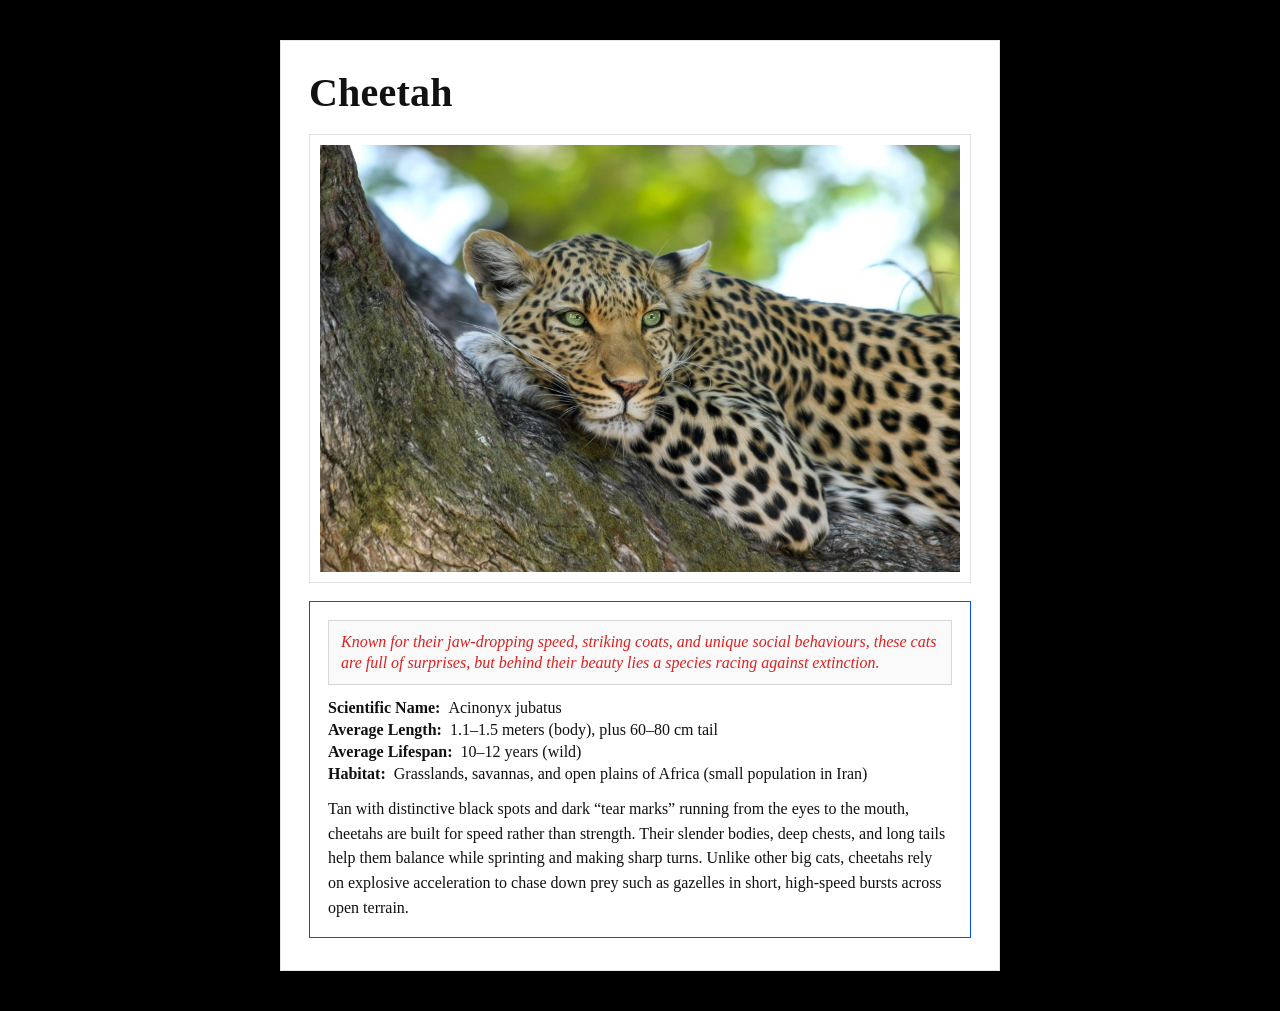
==== card.html @ 475d7e89 "Add files via upload" ====
<!DOCTYPE html>
<html lang="en">
  <head>
    <meta charset="utf-8" />
    <meta name="viewport" content="width=device-width,initial-scale=1" />
    <title>Animal Card</title>
    <link rel="stylesheet" href="styles.css" />
  </head>
  <body>
    <main class="page">
      <article class="sheet" role="article" aria-label="Cheetah fact sheet">
        <h1 class="title">Cheetah</h1>

        <figure class="photo">
          <img src="cheetah.jpg" alt="A Cheetah" />
        </figure>

        <section class="content">
          <p class="lead">
            <em>
              Known for their jaw-dropping speed, striking coats, and unique
              social behaviours, these cats are full of surprises, but behind
              their beauty lies a species racing against extinction.
            </em>
          </p>

          <dl class="facts">
            <div class="row">
              <dt>Scientific Name:</dt>
              <dd>Acinonyx jubatus</dd>
            </div>
            <div class="row">
              <dt>Average Length:</dt>
              <dd>1.1–1.5 meters (body), plus 60–80 cm tail</dd>
            </div>
            <div class="row">
              <dt>Average Lifespan:</dt>
              <dd>10–12 years (wild)</dd>
            </div>
            <div class="row">
              <dt>Habitat:</dt>
              <dd>
                Grasslands, savannas, and open plains of Africa (small
                population in Iran)
              </dd>
            </div>
          </dl>

          <p class="body">
            Tan with distinctive black spots and dark “tear marks” running from
            the eyes to the mouth, cheetahs are built for speed rather than
            strength. Their slender bodies, deep chests, and long tails help
            them balance while sprinting and making sharp turns. Unlike other
            big cats, cheetahs rely on explosive acceleration to chase down prey
            such as gazelles in short, high-speed bursts across open terrain.
          </p>
        </section>
      </article>
    </main>
  </body>
</html>
---- styles.css ----
:root {
  --page-bg: #000000;
  --paper: #ffffff;
  --ink: #111;
  --muted: #e01f1f;
  --border: #024eff;
}

* {
  box-sizing: border-box;
}

body {
  margin: 0;
  font-family: "Times New Roman", "Arial Narrow";
  color: var(--ink);
  background: var(--page-bg);
}

.page {
  min-height: 100vh;
  display: grid;
  place-items: start center;
  padding: 40px 16px;
}

.sheet {
  width: min(720px, 100%);
  background: var(--paper);
  padding: 28px 28px 32px;
  border: 1px solid #e6e6e6;
  box-shadow: 0 10px 30px rgba(0, 0, 0, 0.08);
}

.title {
  margin: 0 0 18px;
  font-size: 40px;
  font-weight: 700;
  letter-spacing: 0.2px;
}

.photo {
  margin: 0 0 18px;
  border: 1px solid #e1e1e1;
  padding: 10px;
  background: #fff;
}

.photo img {
  display: block;
  width: 100%;
  height: auto;
}

.content {
  border: 1px solid var(--border);
  padding: 18px 18px 16px;
}

.lead {
  margin: 0 0 14px;
  padding: 10px 12px;
  border: 1px solid #d7d7d7;
  background: #fafafa;
  color: var(--muted);
  line-height: 1.35;
}

.facts {
  margin: 0 0 14px;
  padding: 0;
}

.facts .row {
  display: grid;
  grid-template-columns: max-content 1fr;
  gap: 8px;
  margin: 4px 0;
}

.facts dt {
  font-weight: 700;
}

.facts dd {
  margin: 0;
}

.body {
  margin: 0;
  line-height: 1.55;
}

@media (max-width: 480px) {
  .sheet {
    padding: 20px;
  }
  .title {
    font-size: 32px;
  }
  .facts .row {
    grid-template-columns: 1fr;
    gap: 2px;
  }
}
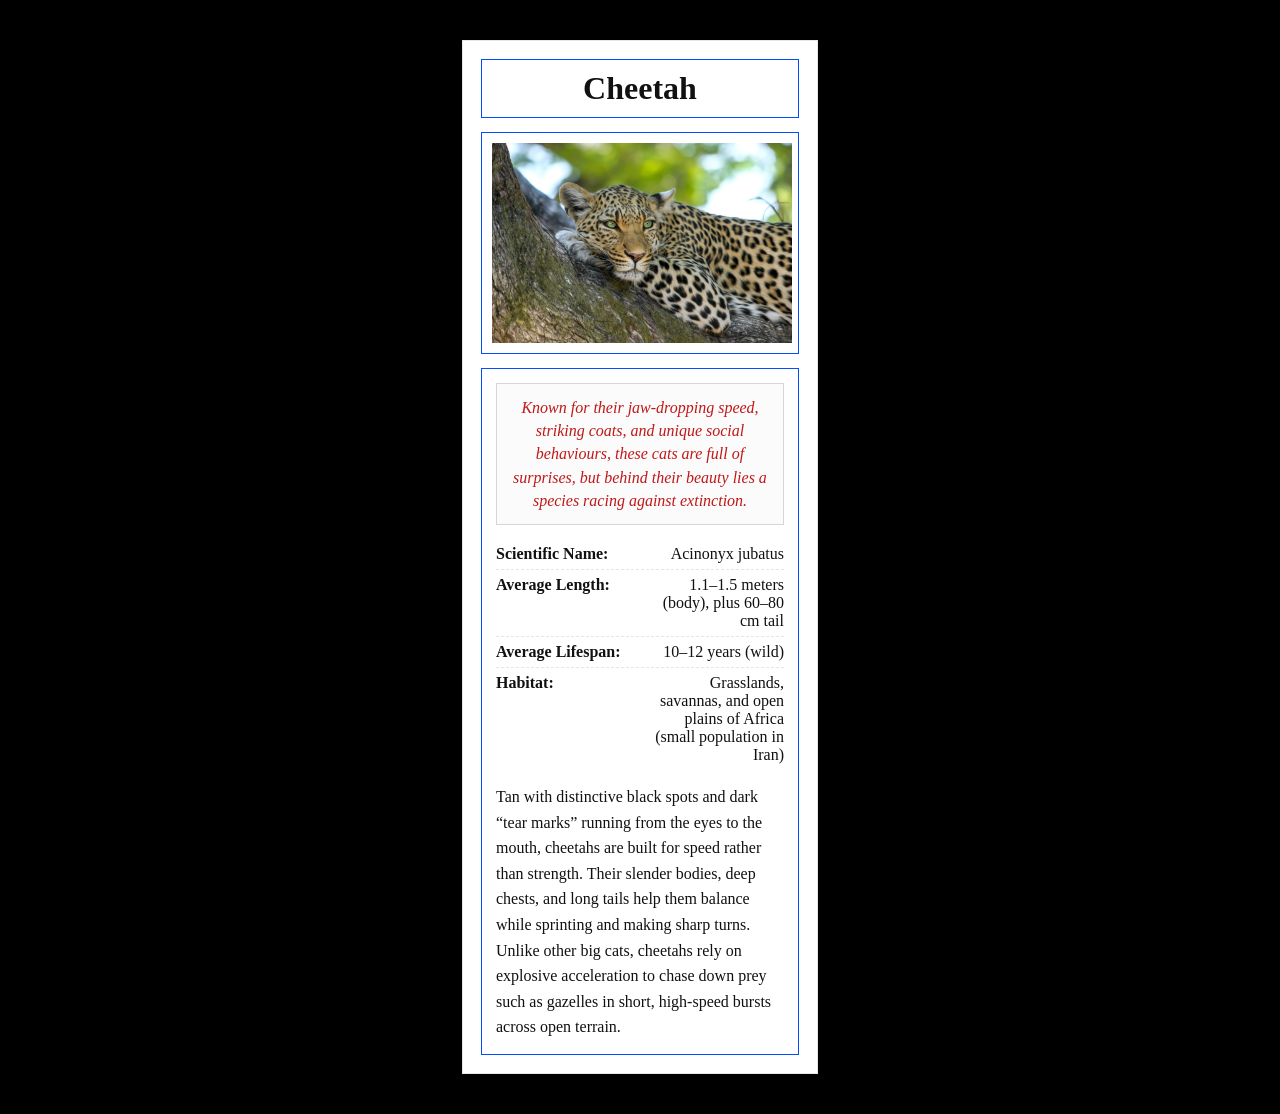
==== commit 374feae0: "Update card.html" ====
--- a/card.html
+++ b/card.html
@@ -12,7 +12,7 @@
         <h1 class="title">Cheetah</h1>
 
         <figure class="photo">
-          <img src="cheetah.jpg" alt="A Cheetah" />
+          <img src="cheetah.jpg" alt="A cheetah laying down on a tree" />
         </figure>
 
         <section class="content">
@@ -61,4 +61,3 @@
 </html>
 
 
-
--- a/styles.css
+++ b/styles.css
@@ -2,8 +2,9 @@
   --page-bg: #000000;
   --paper: #ffffff;
   --ink: #111;
-  --muted: #e01f1f;
+  --muted: #c01818;
   --border: #024eff;
+  --soft-border: #d7d7d7;
 }
 
 * {
@@ -12,7 +13,7 @@
 
 body {
   margin: 0;
-  font-family: "Times New Roman", "Arial Narrow";
+  font-family: "Times New Roman", serif;
   color: var(--ink);
   background: var(--page-bg);
 }
@@ -25,45 +26,59 @@
 }
 
 .sheet {
-  width: min(720px, 100%);
+  width: 340px;
   background: var(--paper);
-  padding: 28px 28px 32px;
   border: 1px solid #e6e6e6;
-  box-shadow: 0 10px 30px rgba(0, 0, 0, 0.08);
+  box-shadow: 0 10px 30px rgba(0, 0, 0, 0.18);
+  padding: 18px;
 }
 
 .title {
-  margin: 0 0 18px;
-  font-size: 40px;
+  margin: 0 0 14px;
+  padding: 10px 12px;
+  border: 1px solid var(--border);
+  font-size: 32px;
   font-weight: 700;
-  letter-spacing: 0.2px;
+  text-align: center;
+}
+.sheet {
+  width: 356px;
+  background: var(--paper);
+  border: 1px solid #e6e6e6;
+  box-shadow: 0 10px 30px rgba(0, 0, 0, 0.18);
+  padding: 18px;
 }
 
 .photo {
-  margin: 0 0 18px;
-  border: 1px solid #e1e1e1;
+  margin: 0 0 14px;
+  border: 1px solid var(--border);
   padding: 10px;
   background: #fff;
 }
 
 .photo img {
   display: block;
-  width: 100%;
+  width: 300px;
   height: auto;
 }
 
 .content {
   border: 1px solid var(--border);
-  padding: 18px 18px 16px;
+  padding: 14px;
 }
 
 .lead {
   margin: 0 0 14px;
-  padding: 10px 12px;
-  border: 1px solid #d7d7d7;
-  background: #fafafa;
+  padding: 12px;
+  border: 1px solid var(--soft-border);
+  background: #fbfbfb;
+  line-height: 1.45;
+  text-align: center;
+}
+
+.lead em {
   color: var(--muted);
-  line-height: 1.35;
+  font-style: italic;
 }
 
 .facts {
@@ -73,9 +88,14 @@
 
 .facts .row {
   display: grid;
-  grid-template-columns: max-content 1fr;
-  gap: 8px;
-  margin: 4px 0;
+  grid-template-columns: 1fr 1fr;
+  gap: 10px;
+  padding: 6px 0;
+  border-bottom: 1px dashed #e6e6e6;
+}
+
+.facts .row:last-child {
+  border-bottom: none;
 }
 
 .facts dt {
@@ -84,22 +104,11 @@
 
 .facts dd {
   margin: 0;
+  text-align: right;
 }
 
 .body {
   margin: 0;
-  line-height: 1.55;
+  line-height: 1.6;
 }
 
-@media (max-width: 480px) {
-  .sheet {
-    padding: 20px;
-  }
-  .title {
-    font-size: 32px;
-  }
-  .facts .row {
-    grid-template-columns: 1fr;
-    gap: 2px;
-  }
-}
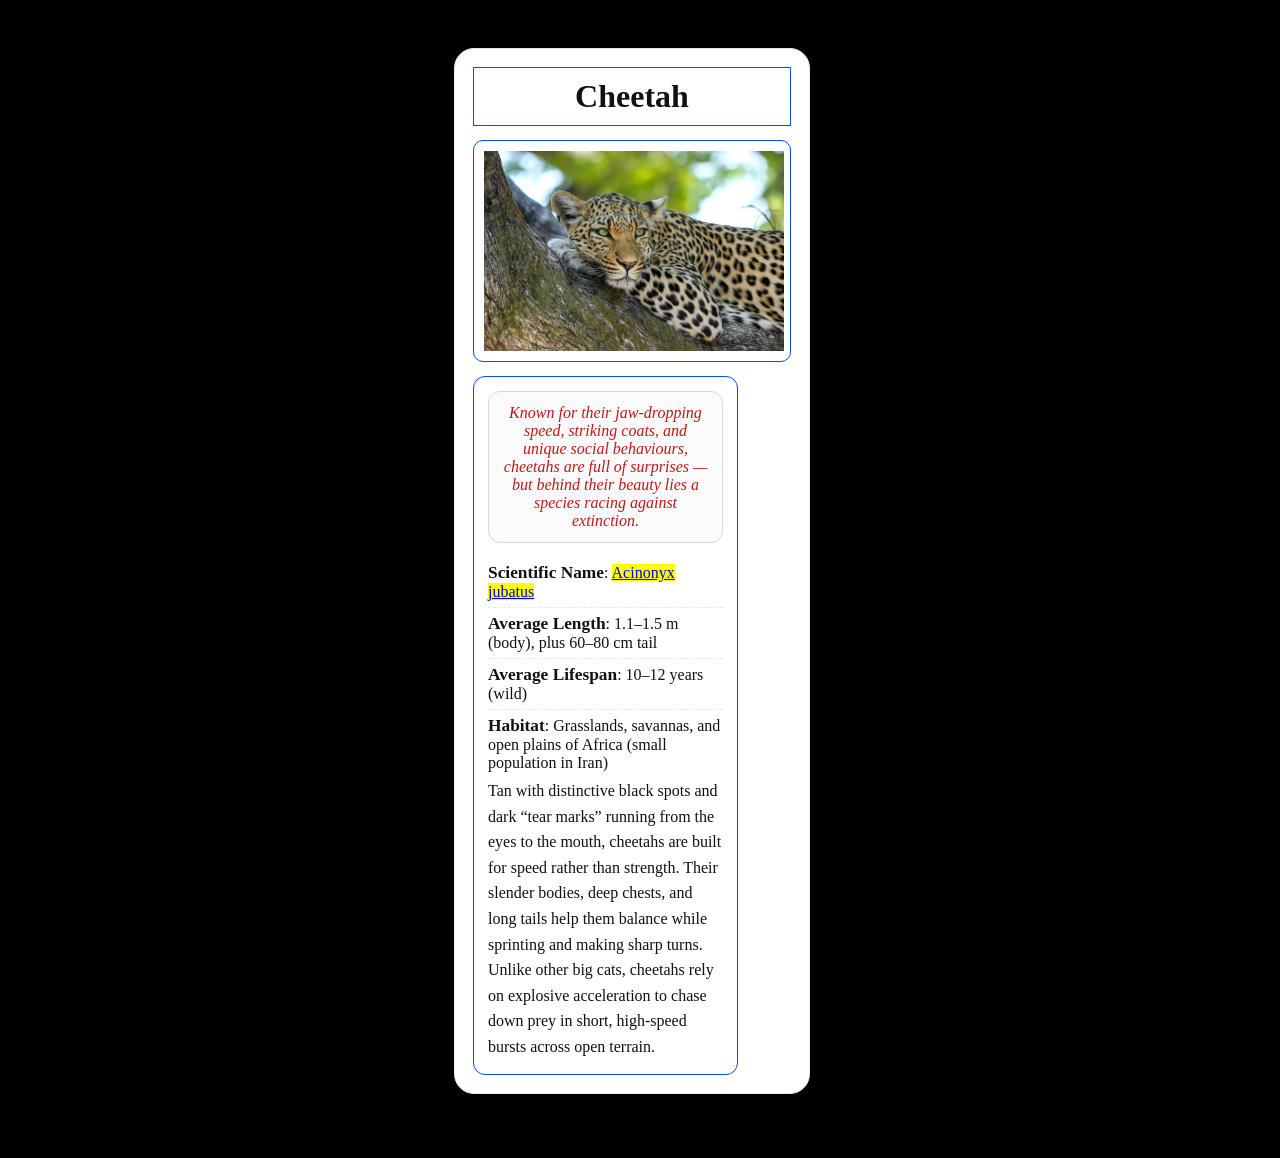
==== commit 4a99cc6c: "Update card.html" ====
--- a/card.html
+++ b/card.html
@@ -3,59 +3,61 @@
   <head>
     <meta charset="utf-8" />
     <meta name="viewport" content="width=device-width,initial-scale=1" />
-    <title>Animal Card</title>
+    <title>Animal Trading Cards</title>
     <link rel="stylesheet" href="styles.css" />
   </head>
-  <body>
+
+  <body class="outer-container">
     <main class="page">
-      <article class="sheet" role="article" aria-label="Cheetah fact sheet">
-        <h1 class="title">Cheetah</h1>
+      <div class="container sheet">
+        <h3 class="animal-name title">Cheetah</h3>
 
-        <figure class="photo">
+        <div class="photo img-container">
           <img src="cheetah.jpg" alt="A cheetah laying down on a tree" />
-        </figure>
+        </div>
 
-        <section class="content">
-          <p class="lead">
+        <div class="text-container content">
+          <p class="fun-facts lead">
             <em>
-              Known for their jaw-dropping speed, striking coats, and unique
-              social behaviours, these cats are full of surprises, but behind
-              their beauty lies a species racing against extinction.
+              Known for their jaw-dropping speed, striking coats, and unique social
+              behaviours, cheetahs are full of surprises — but behind their beauty
+              lies a species racing against extinction.
             </em>
           </p>
 
-          <dl class="facts">
-            <div class="row">
-              <dt>Scientific Name:</dt>
-              <dd>Acinonyx jubatus</dd>
-            </div>
-            <div class="row">
-              <dt>Average Length:</dt>
-              <dd>1.1–1.5 meters (body), plus 60–80 cm tail</dd>
-            </div>
-            <div class="row">
-              <dt>Average Lifespan:</dt>
-              <dd>10–12 years (wild)</dd>
-            </div>
-            <div class="row">
-              <dt>Habitat:</dt>
-              <dd>
-                Grasslands, savannas, and open plains of Africa (small
-                population in Iran)
-              </dd>
-            </div>
-          </dl>
+          <ul class="bullets facts general-description">
+            <li>
+              <span class="highlights">Scientific Name</span>:
+              <mark>
+                <a
+                  href="https://en.wikipedia.org/wiki/Cheetah"
+                  target="_blank"
+                  rel="noopener noreferrer"
+                  >Acinonyx jubatus</a
+                >
+              </mark>
+            </li>
+            <li>
+              <span class="highlights">Average Length</span>: 1.1–1.5 m (body),
+              plus 60–80 cm tail
+            </li>
+            <li><span class="highlights">Average Lifespan</span>: 10–12 years (wild)</li>
+            <li>
+              <span class="highlights">Habitat</span>: Grasslands, savannas, and
+              open plains of Africa (small population in Iran)
+            </li>
+          </ul>
 
-          <p class="body">
-            Tan with distinctive black spots and dark “tear marks” running from
-            the eyes to the mouth, cheetahs are built for speed rather than
-            strength. Their slender bodies, deep chests, and long tails help
-            them balance while sprinting and making sharp turns. Unlike other
-            big cats, cheetahs rely on explosive acceleration to chase down prey
-            such as gazelles in short, high-speed bursts across open terrain.
+          <p class="general-description body">
+            Tan with distinctive black spots and dark “tear marks” running from the
+            eyes to the mouth, cheetahs are built for speed rather than strength.
+            Their slender bodies, deep chests, and long tails help them balance
+            while sprinting and making sharp turns. Unlike other big cats, cheetahs
+            rely on explosive acceleration to chase down prey in short, high-speed
+            bursts across open terrain.
           </p>
-        </section>
-      </article>
+        </div>
+      </div>
     </main>
   </body>
 </html>
--- a/styles.css
+++ b/styles.css
@@ -11,6 +11,16 @@
   box-sizing: border-box;
 }
 
+
+
+img {
+  width: 300px;
+  height: 200px; 
+
+
+}
+
+
 body {
   margin: 0;
   font-family: "Times New Roman", serif;
@@ -18,19 +28,57 @@
   background: var(--page-bg);
 }
 
+
+
+
+
+.outer-container {
+  padding: 0.5em;
+  display: flex;
+  flex-wrap: wrap;
+}
+
+
+
+
 .page {
   min-height: 100vh;
+  width: 100%;
   display: grid;
   place-items: start center;
   padding: 40px 16px;
 }
 
+.container {
+  width: 300px;
+  border-style: solid;
+  border-width: 1px;
+  border-color: gray;
+  padding: 0.8em;
+  box-shadow: 5px 5px 5px lightgray;
+  border-radius: 20px;
+  margin-right: 1em;
+  margin-bottom: 1em;
+  background: var(--paper);
+}
+
+
+
+
 .sheet {
-  width: 340px;
-  background: var(--paper);
+  width: 356px;
   border: 1px solid #e6e6e6;
   box-shadow: 0 10px 30px rgba(0, 0, 0, 0.18);
   padding: 18px;
+}
+
+
+
+
+.animal-name {
+  border-style: solid;
+  border-width: 0.1em;
+  border-color: white;
 }
 
 .title {
@@ -41,31 +89,49 @@
   font-weight: 700;
   text-align: center;
 }
-.sheet {
-  width: 356px;
-  background: var(--paper);
-  border: 1px solid #e6e6e6;
-  box-shadow: 0 10px 30px rgba(0, 0, 0, 0.18);
-  padding: 18px;
+
+
+.img-container {
+  padding-bottom: 1em;
 }
+
+
+
 
 .photo {
   margin: 0 0 14px;
   border: 1px solid var(--border);
   padding: 10px;
   background: #fff;
+  border-radius: 10px;
 }
 
 .photo img {
   display: block;
   width: 300px;
-  height: auto;
+  height: auto; 
+}
+
+
+
+
+.text-container {
+  width: 265px;
+  border-style: solid;
+  border-width: 1px;
+  border-color: gray;
+  padding: 1em;
+  padding-top: 0.1em;
+  padding-bottom: 0.1em;
+  border-radius: 12px;
 }
 
 .content {
   border: 1px solid var(--border);
   padding: 14px;
 }
+
+
 
 .lead {
   margin: 0 0 14px;
@@ -74,6 +140,7 @@
   background: #fbfbfb;
   line-height: 1.45;
   text-align: center;
+  border-radius: 12px;
 }
 
 .lead em {
@@ -81,30 +148,31 @@
   font-style: italic;
 }
 
-.facts {
-  margin: 0 0 14px;
+.bullets {
+  list-style-type: none;
+  margin: 0;
   padding: 0;
 }
 
-.facts .row {
-  display: grid;
-  grid-template-columns: 1fr 1fr;
-  gap: 10px;
+.facts li {
   padding: 6px 0;
   border-bottom: 1px dashed #e6e6e6;
 }
 
-.facts .row:last-child {
+.facts li:last-child {
   border-bottom: none;
 }
 
-.facts dt {
-  font-weight: 700;
+.highlights {
+  font: bold 13pt "Times New Roman", Palatino, serif;
 }
 
-.facts dd {
-  margin: 0;
-  text-align: right;
+.fun-facts {
+  font: italic 12pt "Times New Roman", Palatino, serif;
+}
+
+.general-description {
+  font: 12pt "Times New Roman", Palatino, serif;
 }
 
 .body {
@@ -112,3 +180,4 @@
   line-height: 1.6;
 }
 
+
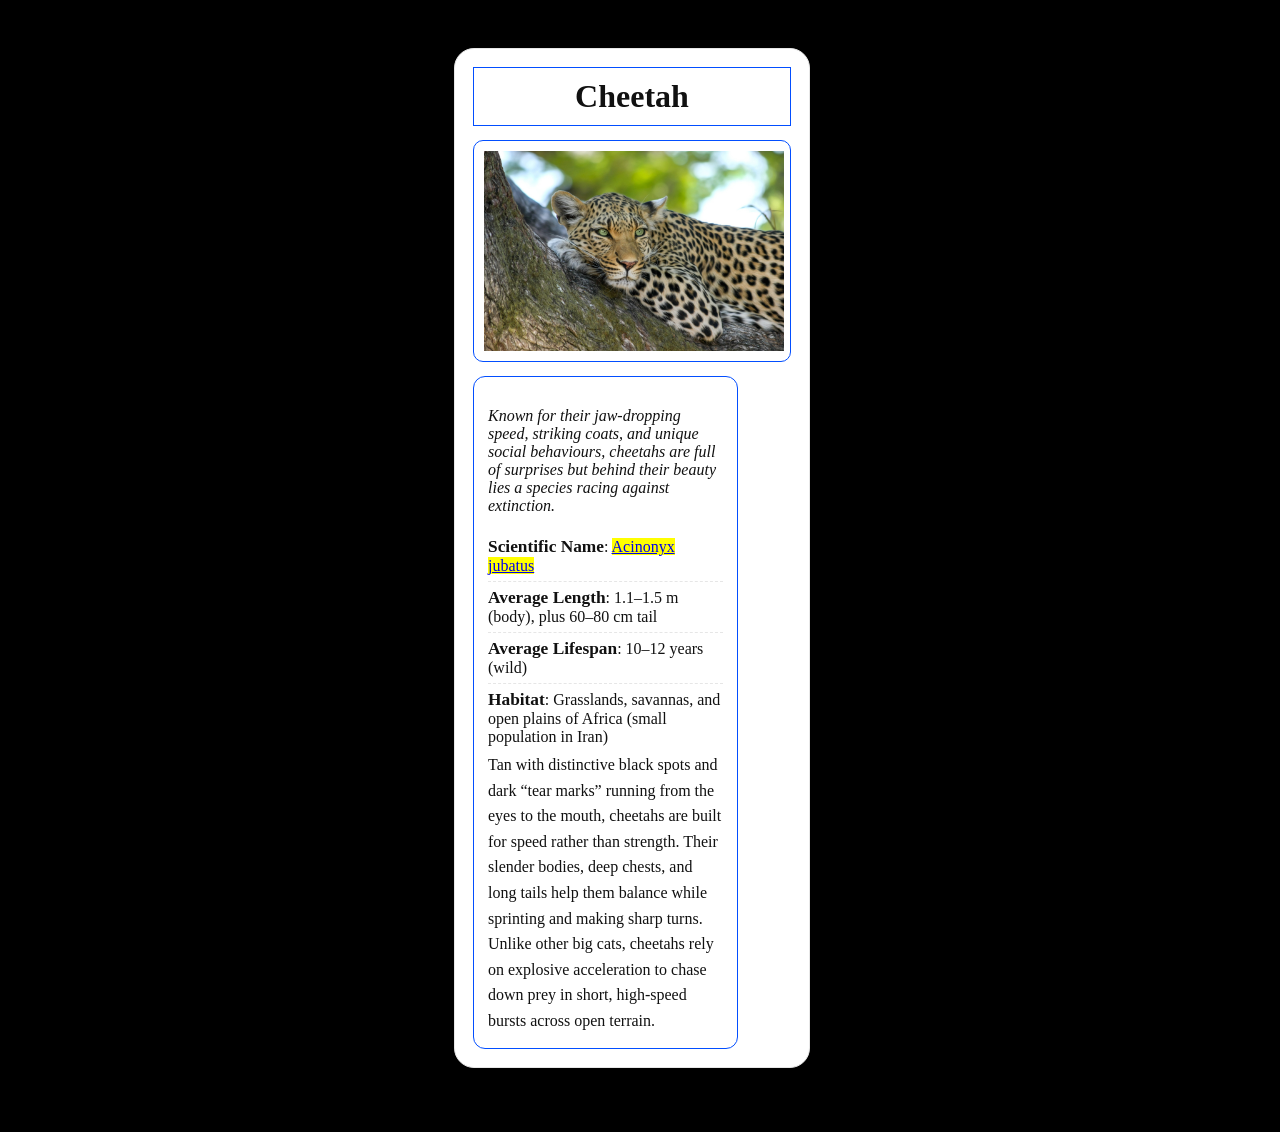
==== commit 6a8fb84b: "Update card.html" ====
--- a/card.html
+++ b/card.html
@@ -17,11 +17,11 @@
         </div>
 
         <div class="text-container content">
-          <p class="fun-facts lead">
+          <p class="fun-facts">
             <em>
-              Known for their jaw-dropping speed, striking coats, and unique social
-              behaviours, cheetahs are full of surprises — but behind their beauty
-              lies a species racing against extinction.
+              Known for their jaw-dropping speed, striking coats, and unique
+              social behaviours, cheetahs are full of surprises but behind their
+              beauty lies a species racing against extinction.
             </em>
           </p>
 
@@ -29,10 +29,7 @@
             <li>
               <span class="highlights">Scientific Name</span>:
               <mark>
-                <a
-                  href="https://en.wikipedia.org/wiki/Cheetah"
-                  target="_blank"
-                  rel="noopener noreferrer"
+                <a href="https://en.wikipedia.org/wiki/Cheetah"
                   >Acinonyx jubatus</a
                 >
               </mark>
@@ -41,7 +38,10 @@
               <span class="highlights">Average Length</span>: 1.1–1.5 m (body),
               plus 60–80 cm tail
             </li>
-            <li><span class="highlights">Average Lifespan</span>: 10–12 years (wild)</li>
+            <li>
+              <span class="highlights">Average Lifespan</span>: 10–12 years
+              (wild)
+            </li>
             <li>
               <span class="highlights">Habitat</span>: Grasslands, savannas, and
               open plains of Africa (small population in Iran)
@@ -49,12 +49,12 @@
           </ul>
 
           <p class="general-description body">
-            Tan with distinctive black spots and dark “tear marks” running from the
-            eyes to the mouth, cheetahs are built for speed rather than strength.
-            Their slender bodies, deep chests, and long tails help them balance
-            while sprinting and making sharp turns. Unlike other big cats, cheetahs
-            rely on explosive acceleration to chase down prey in short, high-speed
-            bursts across open terrain.
+            Tan with distinctive black spots and dark “tear marks” running from
+            the eyes to the mouth, cheetahs are built for speed rather than
+            strength. Their slender bodies, deep chests, and long tails help
+            them balance while sprinting and making sharp turns. Unlike other
+            big cats, cheetahs rely on explosive acceleration to chase down prey
+            in short, high-speed bursts across open terrain.
           </p>
         </div>
       </div>
